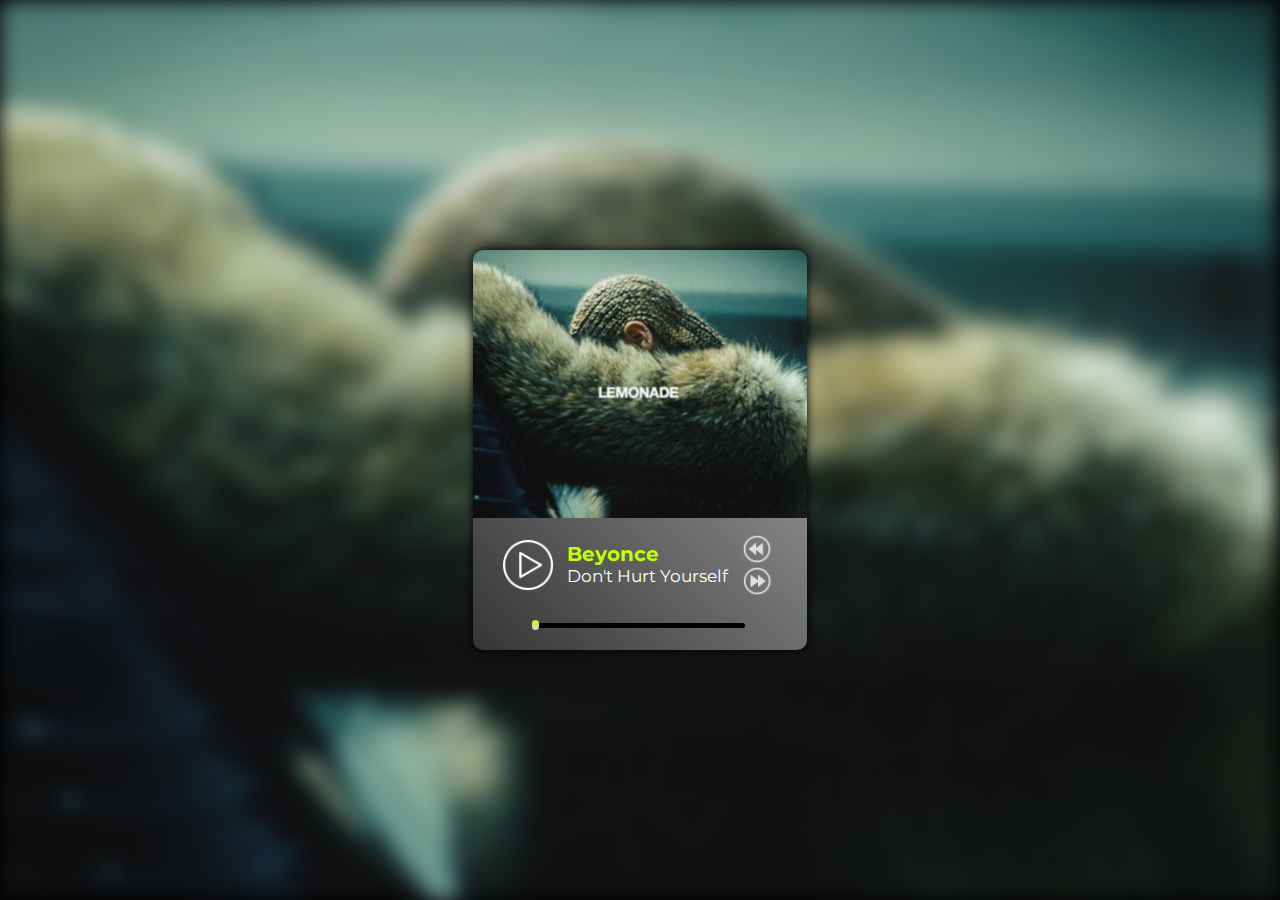
==== audio-player/index.html @ e314b854 "feat: add initial structure" ====
<!DOCTYPE html>
<html lang="en">

<head>
	<meta charset="UTF-8">
	<meta http-equiv="X-UA-Compatible" content="IE=edge">
	<meta name="viewport" content="width=device-width, initial-scale=1.0">
	<title>Audio-player</title>
	<link rel="stylesheet" href="style.css">
</head>

<body>
	<img src="assets/img/lemonade.png" id="background" alt="album's cover">
	<audio src="assets/audio/beyonce.mp3" id="song"></audio>

	<div class="container">
		<div class="box"></div>

		<img src="assets/img/lemonade.png" id="thumbnail" alt="album's cover">
		<img src="assets/icons/play.png" id="play-pause" alt="play">
		<img src="assets/icons/forward.png" id="next-song" alt="next">
		<img src="assets/icons/backward.png" id="previous-song" alt="previous">

		<div class="song-artist">Beyonce</div>
		<div class="song-title">Don't Hurt Yourself</div>

		<input type="range" id="progress-bar" min="0" max="" value="0">

		<div class="currentTime"></div>
		<div class="durationTime"></div>
	</div>
	<script src="script.js"></script>
</body>

</html>
---- audio-player/style.css ----
@import url('https://fonts.googleapis.com/css2?family=Montserrat:wght@400;700&display=swap');

body {
	background: #000000;
}

#background {
	position: absolute;
	height: 100%;
	width: 100%;
	margin: auto;
	top: 0;
	left: 0;
	right: 0;
	bottom: 0;
	filter: blur(10px);
	z-index: -1;
}

.container {
	position: absolute;
	height: 300pt;
	width: 250pt;
	margin: auto;
	top: 0;
	left: 0;
	right: 0;
	bottom: 0;
	overflow: hidden;
	display: flex;
	justify-content: center;
	align-items: center;
	background: #000000;
	border-radius: 10px;
	box-shadow: 0 0 10px #000000;
}

.box {
	position: absolute;
	height: 50%;
	width: 103%;
	background: -webkit-linear-gradient(
		45deg,
		rgb(40, 40, 40),
		rgb(133, 133, 133)
	);
	z-index: 4;
	bottom: -17%;
}

#thumbnail {
	position: absolute;
	width: 103%;
	top: -7%;
	transition: 1s;
	z-index: 3;
}

.song-artist {
	position: absolute;
	z-index: 4;
	color: rgb(193, 255, 6);
	font-family: 'Montserrat', sans-serif;
	font-weight: bold;
	font-size: 20px;
	bottom: 21%;
	left: 28%;
}

.song-title {
	position: absolute;
	z-index: 4;
	color: white;
	font-family: 'Montserrat', sans-serif;
	font-size: 17px;
	bottom: 16%;
	left: 28%;
}

#play-pause {
	position: absolute;
	height: 50px;
	width: 50px;
	filter: invert(1);
	cursor: pointer;
	bottom: 15%;
	z-index: 4;
	font-size: 53px;
	left: 9%;
}

#next-song,
#previous-song {
	position: absolute;
	height: 30px;
	width: 30px;
	filter: invert(1);
	cursor: pointer;
	bottom: 13.5%;
	font-size: 40px;
	z-index: 4;
}

#next-song {
	right: 10%;
}

#previous-song {
	right: 10.3%;
	bottom: 21.5%;
}

.currentTime {
	position: absolute;
	height: 50px;
	width: 50px;
	cursor: pointer;
	bottom: -7.5%;
	left: 17%;
	z-index: 4;
	font-family: 'Montserrat', sans-serif;
	font-size: 13px;
	color: white;
	align-items: center;
}

.durationTime {
	position: absolute;
	height: 50px;
	width: 50px;
	cursor: pointer;
	bottom: -1%;
	right: 11%;
	z-index: 4;
	font-family: 'Montserrat', sans-serif;
	font-size: 13px;
	align-items: center;
	color: rgb(193, 255, 6);
}

#progress-bar {
	-webkit-appearance: none;
	appearance: none;
	position: absolute;
	z-index: 4;
	height: 5px;
	background: #000000;
	width: 160pt;
	bottom: 5%;
	border-radius: 30px;
	left: 17%;
}

#progress-bar::-webkit-slider-thumb {
	-webkit-appearance: none;
	margin-top: -3px;
	margin-left: 0px;
	height: 10px;
	width: 7px;
	border: 0;
	background: -webkit-linear-gradient(
		45deg,
		rgb(213, 213, 213),
		rgb(193, 255, 6)
	);
	border-radius: 30px;
	cursor: pointer;
}

#progress-bar::-webkit-slider-runnable-track {
	-webkit-appearance: none;
	appearance: none;
	cursor: pointer;
	max-height: 5px;
	border-radius: 30px;
}

#progress-bar:focus {
	outline: none;
}
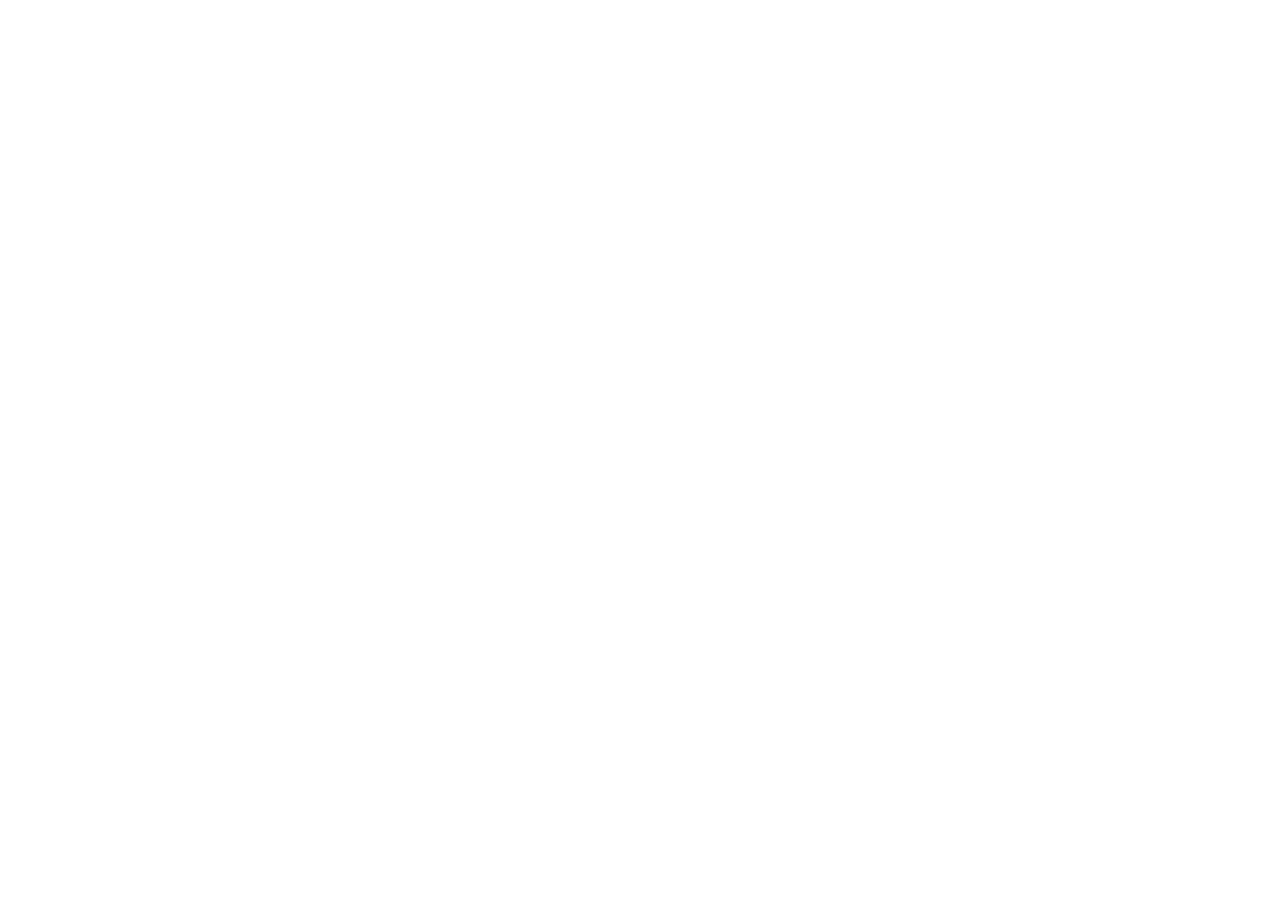
==== commit 04722c1c: "feat: add common styles" ====
--- a/audio-player/index.html
+++ b/audio-player/index.html
@@ -10,25 +10,7 @@
 </head>
 
 <body>
-	<img src="assets/img/lemonade.png" id="background" alt="album's cover">
-	<audio src="assets/audio/beyonce.mp3" id="song"></audio>
 
-	<div class="container">
-		<div class="box"></div>
-
-		<img src="assets/img/lemonade.png" id="thumbnail" alt="album's cover">
-		<img src="assets/icons/play.png" id="play-pause" alt="play">
-		<img src="assets/icons/forward.png" id="next-song" alt="next">
-		<img src="assets/icons/backward.png" id="previous-song" alt="previous">
-
-		<div class="song-artist">Beyonce</div>
-		<div class="song-title">Don't Hurt Yourself</div>
-
-		<input type="range" id="progress-bar" min="0" max="" value="0">
-
-		<div class="currentTime"></div>
-		<div class="durationTime"></div>
-	</div>
 	<script src="script.js"></script>
 </body>
 
--- a/audio-player/style.css
+++ b/audio-player/style.css
@@ -1,180 +1,44 @@
 @import url('https://fonts.googleapis.com/css2?family=Montserrat:wght@400;700&display=swap');
 
-body {
-	background: #000000;
+/*========= BASE ==========*/
+*,
+*::before,
+*::after {
+	padding: 0;
+	margin: 0;
+	border: 0;
+	box-sizing: border-box;
 }
 
-#background {
-	position: absolute;
-	height: 100%;
-	width: 100%;
-	margin: auto;
-	top: 0;
-	left: 0;
-	right: 0;
-	bottom: 0;
-	filter: blur(10px);
-	z-index: -1;
+a {
+	text-decoration: none;
 }
 
-.container {
-	position: absolute;
-	height: 300pt;
-	width: 250pt;
-	margin: auto;
-	top: 0;
-	left: 0;
-	right: 0;
-	bottom: 0;
-	overflow: hidden;
-	display: flex;
-	justify-content: center;
-	align-items: center;
-	background: #000000;
-	border-radius: 10px;
-	box-shadow: 0 0 10px #000000;
+ul,
+ol,
+li {
+	list-style: none;
 }
 
-.box {
-	position: absolute;
-	height: 50%;
-	width: 103%;
-	background: -webkit-linear-gradient(
-		45deg,
-		rgb(40, 40, 40),
-		rgb(133, 133, 133)
-	);
-	z-index: 4;
-	bottom: -17%;
+img {
+	vertical-align: top;
 }
 
-#thumbnail {
-	position: absolute;
-	width: 103%;
-	top: -7%;
-	transition: 1s;
-	z-index: 3;
+h1,
+h2 {
+	font-weight: 700;
 }
 
-.song-artist {
-	position: absolute;
-	z-index: 4;
-	color: rgb(193, 255, 6);
-	font-family: 'Montserrat', sans-serif;
-	font-weight: bold;
-	font-size: 20px;
-	bottom: 21%;
-	left: 28%;
+html {
+	scroll-behavior: smooth;
 }
 
-.song-title {
-	position: absolute;
-	z-index: 4;
-	color: white;
-	font-family: 'Montserrat', sans-serif;
-	font-size: 17px;
-	bottom: 16%;
-	left: 28%;
+body {
+	font-weight: 400;
+	height: 100%;
+	line-height: 1;
 }
 
-#play-pause {
-	position: absolute;
-	height: 50px;
-	width: 50px;
-	filter: invert(1);
-	cursor: pointer;
-	bottom: 15%;
-	z-index: 4;
-	font-size: 53px;
-	left: 9%;
-}
-
-#next-song,
-#previous-song {
-	position: absolute;
-	height: 30px;
-	width: 30px;
-	filter: invert(1);
-	cursor: pointer;
-	bottom: 13.5%;
-	font-size: 40px;
-	z-index: 4;
-}
-
-#next-song {
-	right: 10%;
-}
-
-#previous-song {
-	right: 10.3%;
-	bottom: 21.5%;
-}
-
-.currentTime {
-	position: absolute;
-	height: 50px;
-	width: 50px;
-	cursor: pointer;
-	bottom: -7.5%;
-	left: 17%;
-	z-index: 4;
-	font-family: 'Montserrat', sans-serif;
-	font-size: 13px;
-	color: white;
-	align-items: center;
-}
-
-.durationTime {
-	position: absolute;
-	height: 50px;
-	width: 50px;
-	cursor: pointer;
-	bottom: -1%;
-	right: 11%;
-	z-index: 4;
-	font-family: 'Montserrat', sans-serif;
-	font-size: 13px;
-	align-items: center;
-	color: rgb(193, 255, 6);
-}
-
-#progress-bar {
-	-webkit-appearance: none;
-	appearance: none;
-	position: absolute;
-	z-index: 4;
-	height: 5px;
-	background: #000000;
-	width: 160pt;
-	bottom: 5%;
-	border-radius: 30px;
-	left: 17%;
-}
-
-#progress-bar::-webkit-slider-thumb {
-	-webkit-appearance: none;
-	margin-top: -3px;
-	margin-left: 0px;
-	height: 10px;
-	width: 7px;
-	border: 0;
-	background: -webkit-linear-gradient(
-		45deg,
-		rgb(213, 213, 213),
-		rgb(193, 255, 6)
-	);
-	border-radius: 30px;
+button {
 	cursor: pointer;
 }
-
-#progress-bar::-webkit-slider-runnable-track {
-	-webkit-appearance: none;
-	appearance: none;
-	cursor: pointer;
-	max-height: 5px;
-	border-radius: 30px;
-}
-
-#progress-bar:focus {
-	outline: none;
-}
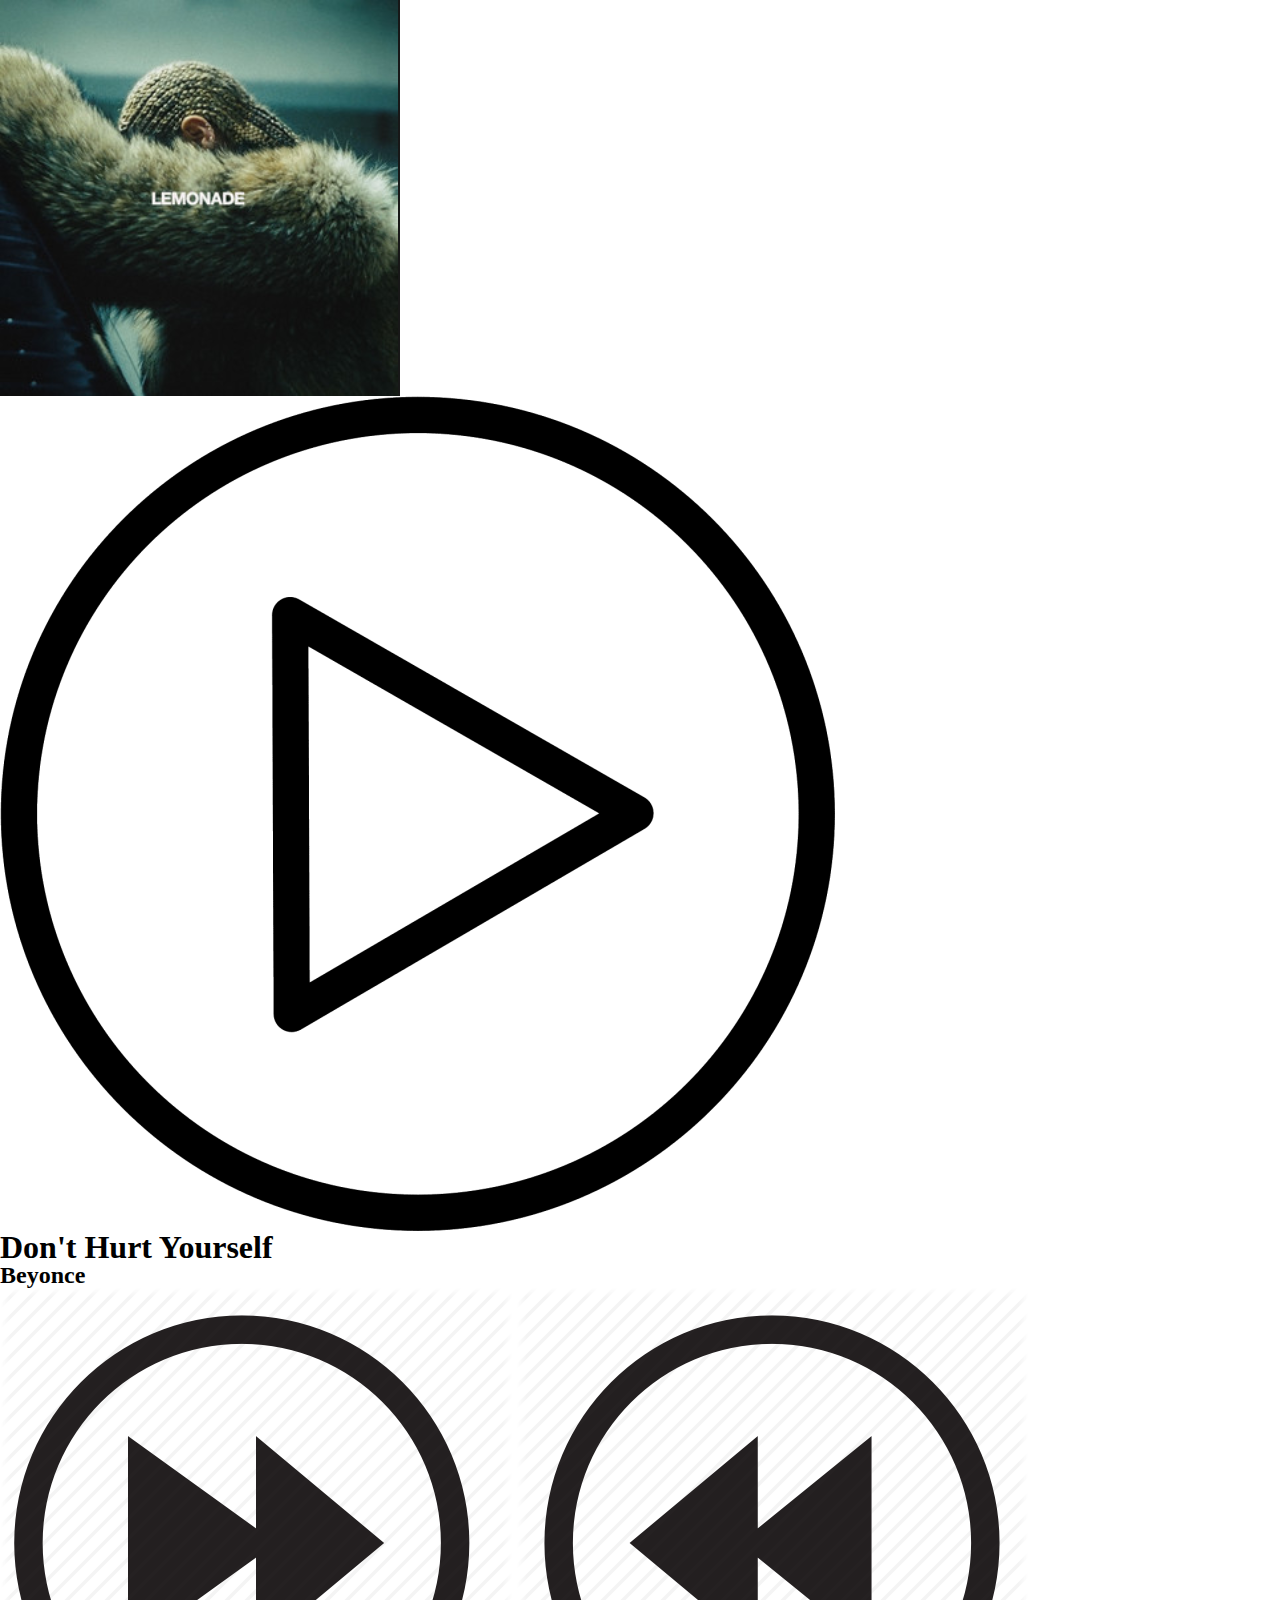
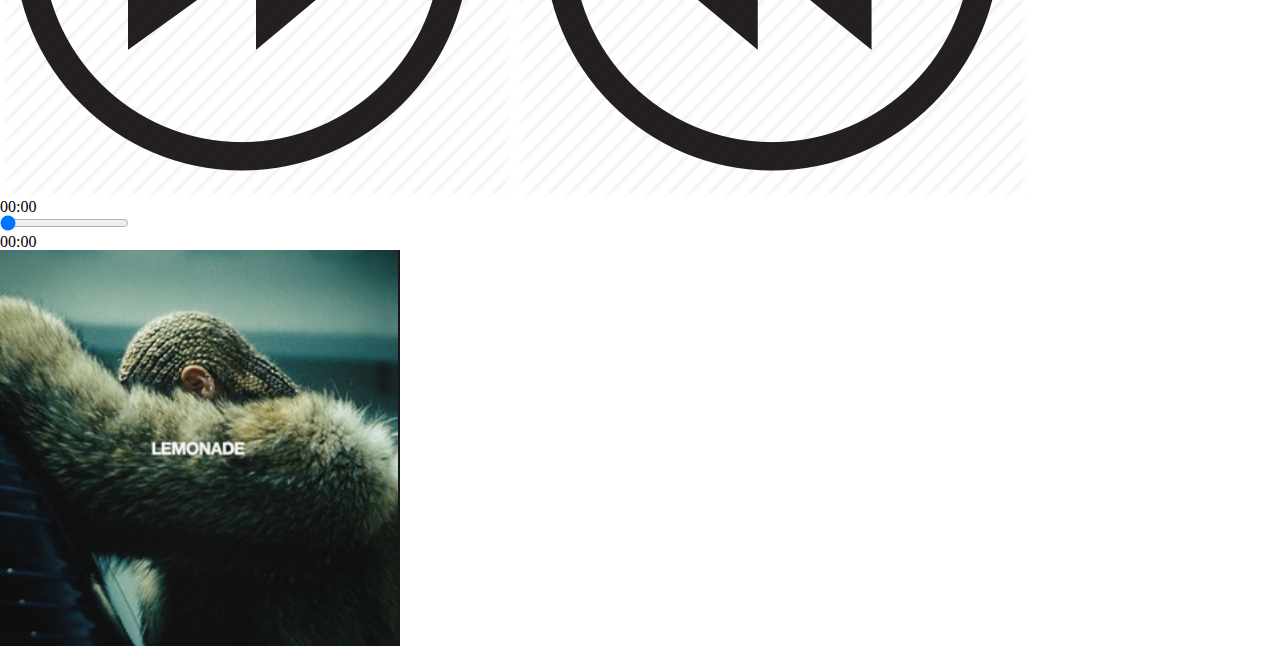
==== commit f6ca38af: "feat: add player section" ====
--- a/audio-player/index.html
+++ b/audio-player/index.html
@@ -10,7 +10,35 @@
 </head>
 
 <body>
-
+	<div class="wrapper">
+		<main class="main">
+			<section class="player">
+				<div class="player__container">
+					<img src="assets/img/lemonade.png" class="track-thumbnail" alt="track thumbnail">
+					<div class="player__content">
+						<div class="player__data">
+							<img src="assets/icons/play.png" class="play-pause" alt="play">
+							<div class="player__info">
+								<h1 class="track-title">Don't Hurt Yourself</h1>
+								<h2 class="track-artist">Beyonce</h2>
+								<audio src="assets/audio/beyonce.mp3" class="track"></audio>
+							</div>
+							<div class="player__buttons">
+								<img src="assets/icons/forward.png" class="next-track" alt="next track">
+								<img src="assets/icons/backward.png" class="previous-track" alt="previous track">
+							</div>
+						</div>
+						<div class="player__progress">
+							<div class="total-duration">00:00</div>
+							<input type="range" class="audio-slider" min="1" max="100" value="0" />
+							<div class="current-time">00:00</div>
+						</div>
+					</div>
+				</div>
+				<img src="assets/img/lemonade.png" class="player__background" alt="album's cover">
+			</section>
+		</main>
+	</div>
 	<script src="script.js"></script>
 </body>
 
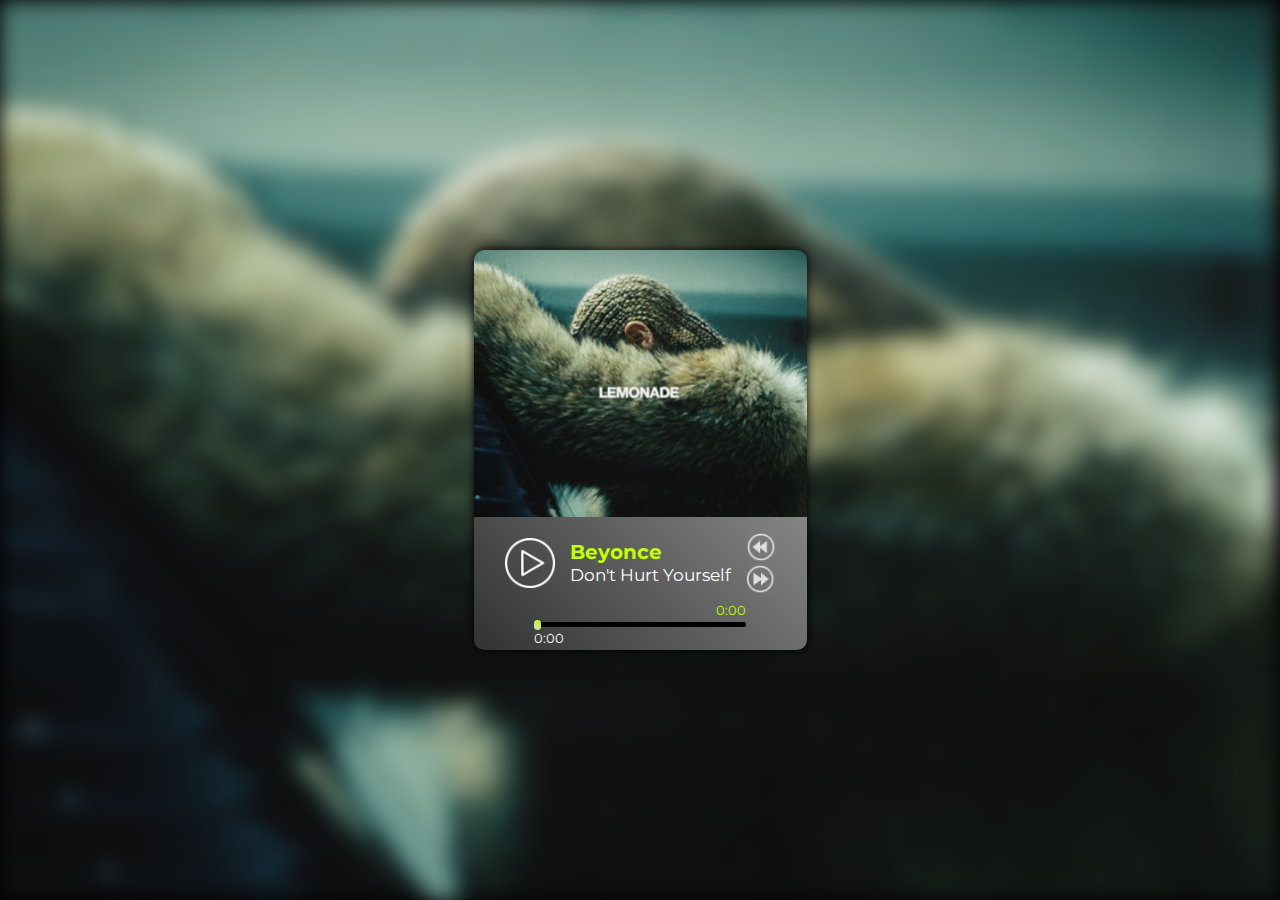
==== commit 415b282b: "feat: add styles to player section" ====
--- a/audio-player/index.html
+++ b/audio-player/index.html
@@ -14,7 +14,9 @@
 		<main class="main">
 			<section class="player">
 				<div class="player__container">
-					<img src="assets/img/lemonade.png" class="track-thumbnail" alt="track thumbnail">
+					<div class="player__thumbnail">
+						<img src="assets/img/lemonade.png" class="track-thumbnail" alt="track thumbnail">
+					</div>
 					<div class="player__content">
 						<div class="player__data">
 							<img src="assets/icons/play.png" class="play-pause" alt="play">
@@ -24,14 +26,14 @@
 								<audio src="assets/audio/beyonce.mp3" class="track"></audio>
 							</div>
 							<div class="player__buttons">
+								<img src="assets/icons/backward.png" class="previous-track" alt="previous track">
 								<img src="assets/icons/forward.png" class="next-track" alt="next track">
-								<img src="assets/icons/backward.png" class="previous-track" alt="previous track">
 							</div>
 						</div>
 						<div class="player__progress">
-							<div class="total-duration">00:00</div>
+							<div class="total-duration">0:00</div>
 							<input type="range" class="audio-slider" min="1" max="100" value="0" />
-							<div class="current-time">00:00</div>
+							<div class="current-time">0:00</div>
 						</div>
 					</div>
 				</div>
--- a/audio-player/style.css
+++ b/audio-player/style.css
@@ -1,6 +1,5 @@
 @import url('https://fonts.googleapis.com/css2?family=Montserrat:wght@400;700&display=swap');
 
-/*========= BASE ==========*/
 *,
 *::before,
 *::after {
@@ -29,16 +28,182 @@
 	font-weight: 700;
 }
 
+button {
+	cursor: pointer;
+}
+
 html {
 	scroll-behavior: smooth;
 }
 
 body {
+	font-family: 'Montserrat', sans-serif;
 	font-weight: 400;
+	height: 100vh;
+	line-height: 1;
+	color: #ffffff;
+	background: #000000;
+}
+
+.wrapper {
+	min-height: 100vh;
+	overflow: hidden;
+}
+
+.player__background {
+	position: absolute;
+	width: 100%;
 	height: 100%;
-	line-height: 1;
-}
-
-button {
-	cursor: pointer;
-}
+	top: 0;
+	left: 0;
+	filter: blur(10px);
+	z-index: -1;
+}
+
+.player {
+	min-height: 100vh;
+	display: flex;
+	justify-content: center;
+	align-items: center;
+}
+
+.player__container {
+	height: 400px;
+	width: 333px;
+	display: flex;
+	justify-content: center;
+	align-items: stretch;
+	flex-direction: column;
+	background: #000000;
+	border-radius: 10px;
+	box-shadow: 0 0 10px #000000;
+	overflow: hidden;
+}
+
+.player__thumbnail {
+	flex: 2;
+	overflow: hidden;
+}
+
+.track-thumbnail {
+	max-width: 100%;
+	margin-top: -23px;
+	transition: 1s;
+	transform: scale(1.03);
+}
+
+.player__content {
+	display: flex;
+	flex-direction: column;
+	align-items: center;
+	justify-content: flex-end;
+	gap: 10px;
+	flex: 1;
+	background: -webkit-linear-gradient(
+		45deg,
+		rgb(50, 50, 50),
+		rgb(133, 133, 133)
+	);
+}
+
+.player__data {
+	display: flex;
+	align-items: center;
+	justify-content: center;
+	gap: 15px;
+}
+
+.play-pause {
+	height: 50px;
+	width: 50px;
+	filter: invert(1);
+	cursor: pointer;
+	transition: 0.5s;
+}
+
+.player__info {
+	display: flex;
+	flex-direction: column;
+	justify-content: center;
+	align-items: flex-start;
+	gap: 5px;
+}
+
+.track-artist {
+	font-weight: 700;
+	font-size: 20px;
+	color: rgb(193, 255, 6);
+	order: 1;
+}
+
+.track-title {
+	font-weight: 400;
+	color: white;
+	font-size: 17px;
+	order: 2;
+}
+
+.player__buttons {
+	display: flex;
+	flex-direction: column;
+	gap: 2px;
+}
+
+.next-track,
+.previous-track {
+	height: 30px;
+	width: 30px;
+	filter: invert(1);
+	cursor: pointer;
+	transition: 0.5s;
+}
+
+.play-pause:hover,
+.next-track:hover,
+.previous-track:hover {
+	opacity: 0.75;
+}
+
+.player__progress {
+	display: flex;
+	flex-direction: column;
+	justify-content: flex-end;
+	gap: 5px;
+	margin-bottom: 5px;
+}
+
+.total-duration {
+	font-size: 13px;
+	color: rgb(193, 255, 6);
+	align-self: flex-end;
+}
+
+.audio-slider {
+	-webkit-appearance: none;
+	appearance: none;
+	width: 212px;
+	height: 5px;
+	background: #000000;
+	border-radius: 30px;
+}
+
+.audio-slider::-webkit-slider-thumb {
+	-webkit-appearance: none;
+	appearance: none;
+	height: 10px;
+	width: 7px;
+	outline: none;
+	background: -webkit-linear-gradient(
+		45deg,
+		rgb(213, 213, 213),
+		rgb(193, 255, 6)
+	);
+	border-radius: 30px;
+	cursor: pointer;
+}
+
+.current-time {
+	font-size: 13px;
+	color: white;
+	align-self: start;
+}
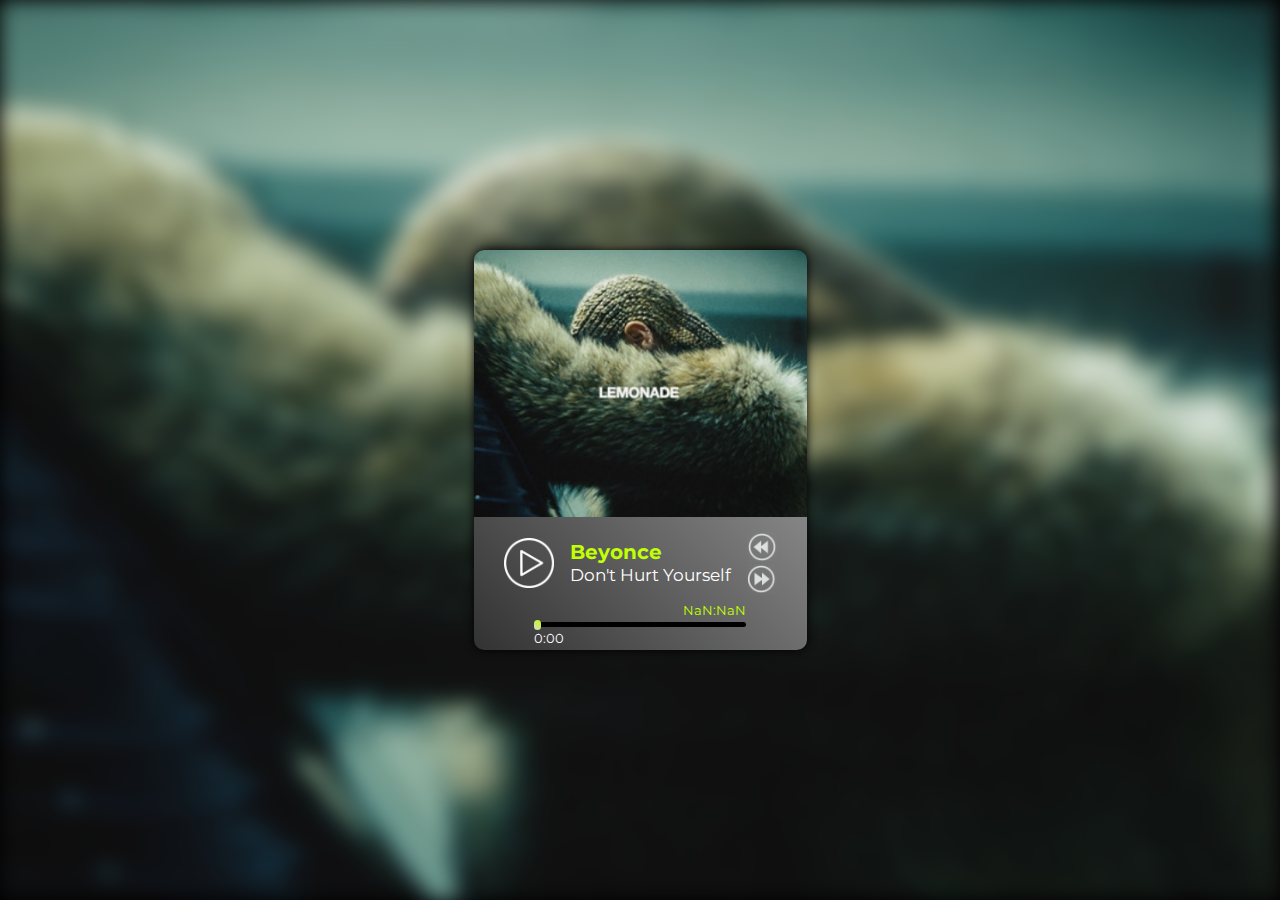
==== commit 81d88d40: "feat: add button behavior" ====
--- a/audio-player/index.html
+++ b/audio-player/index.html
@@ -32,7 +32,7 @@
 						</div>
 						<div class="player__progress">
 							<div class="total-duration">0:00</div>
-							<input type="range" class="audio-slider" min="1" max="100" value="0" />
+							<input type="range" class="audio-slider" min="0" max="" value="0" />
 							<div class="current-time">0:00</div>
 						</div>
 					</div>
--- a/audio-player/style.css
+++ b/audio-player/style.css
@@ -104,13 +104,14 @@
 		rgb(50, 50, 50),
 		rgb(133, 133, 133)
 	);
+	padding: 0 30px;
 }
 
 .player__data {
-	display: flex;
+	align-self: stretch;
+	display: flex;
+	justify-content: space-between;
 	align-items: center;
-	justify-content: center;
-	gap: 15px;
 }
 
 .play-pause {
@@ -124,8 +125,6 @@
 .player__info {
 	display: flex;
 	flex-direction: column;
-	justify-content: center;
-	align-items: flex-start;
 	gap: 5px;
 }
 
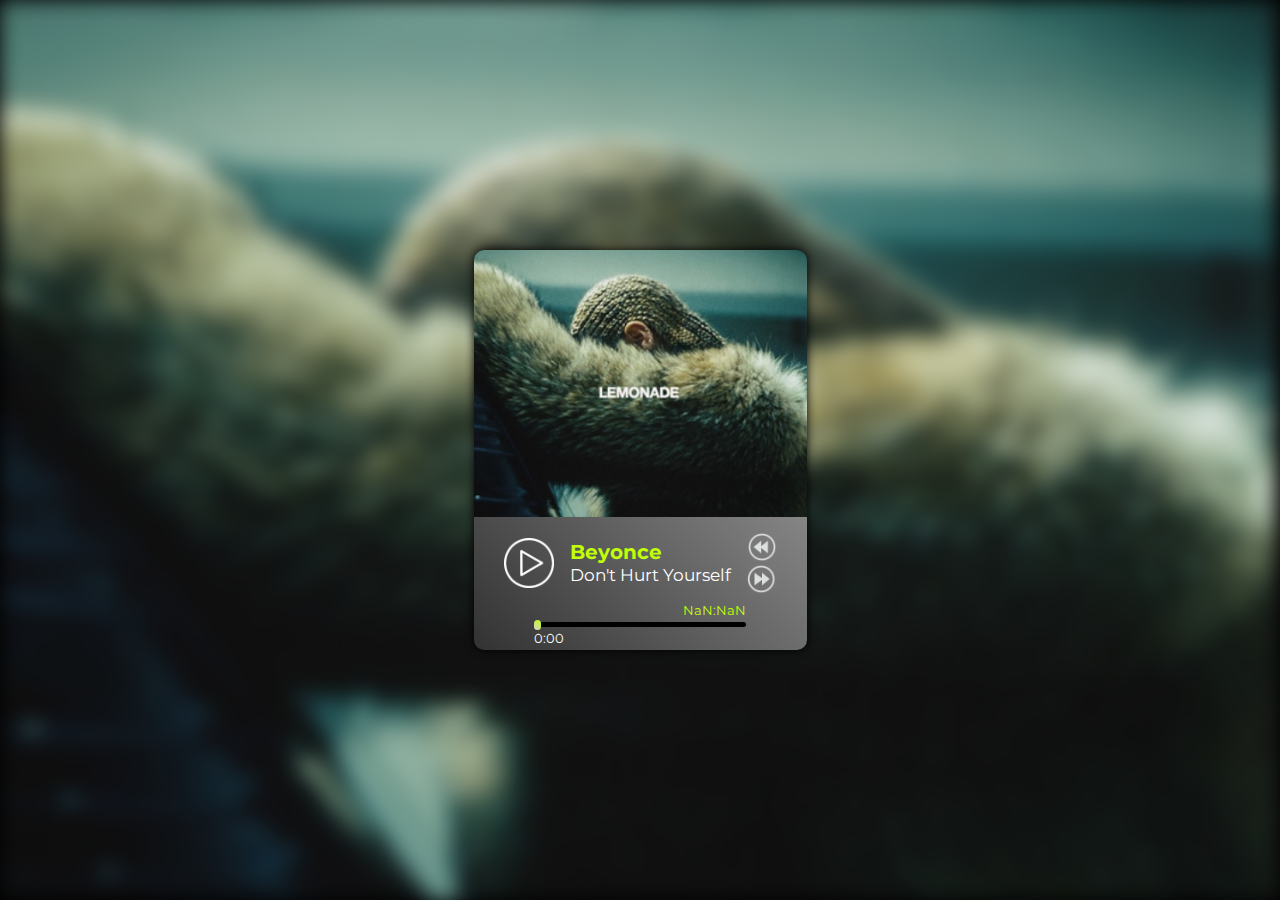
==== commit b0905392: "feat: add audio visualization" ====
--- a/audio-player/index.html
+++ b/audio-player/index.html
@@ -6,6 +6,7 @@
 	<meta http-equiv="X-UA-Compatible" content="IE=edge">
 	<meta name="viewport" content="width=device-width, initial-scale=1.0">
 	<title>Audio-player</title>
+	<link rel="icon" href="assets/favicon.ico" />
 	<link rel="stylesheet" href="style.css">
 </head>
 
--- a/audio-player/style.css
+++ b/audio-player/style.css
@@ -88,7 +88,7 @@
 .track-thumbnail {
 	max-width: 100%;
 	margin-top: -23px;
-	transition: 1s;
+	transition: 0.3s;
 	transform: scale(1.03);
 }
 
@@ -99,11 +99,7 @@
 	justify-content: flex-end;
 	gap: 10px;
 	flex: 1;
-	background: -webkit-linear-gradient(
-		45deg,
-		rgb(50, 50, 50),
-		rgb(133, 133, 133)
-	);
+	background: linear-gradient(45deg, rgb(50, 50, 50), rgb(133, 133, 133));
 	padding: 0 30px;
 }
 
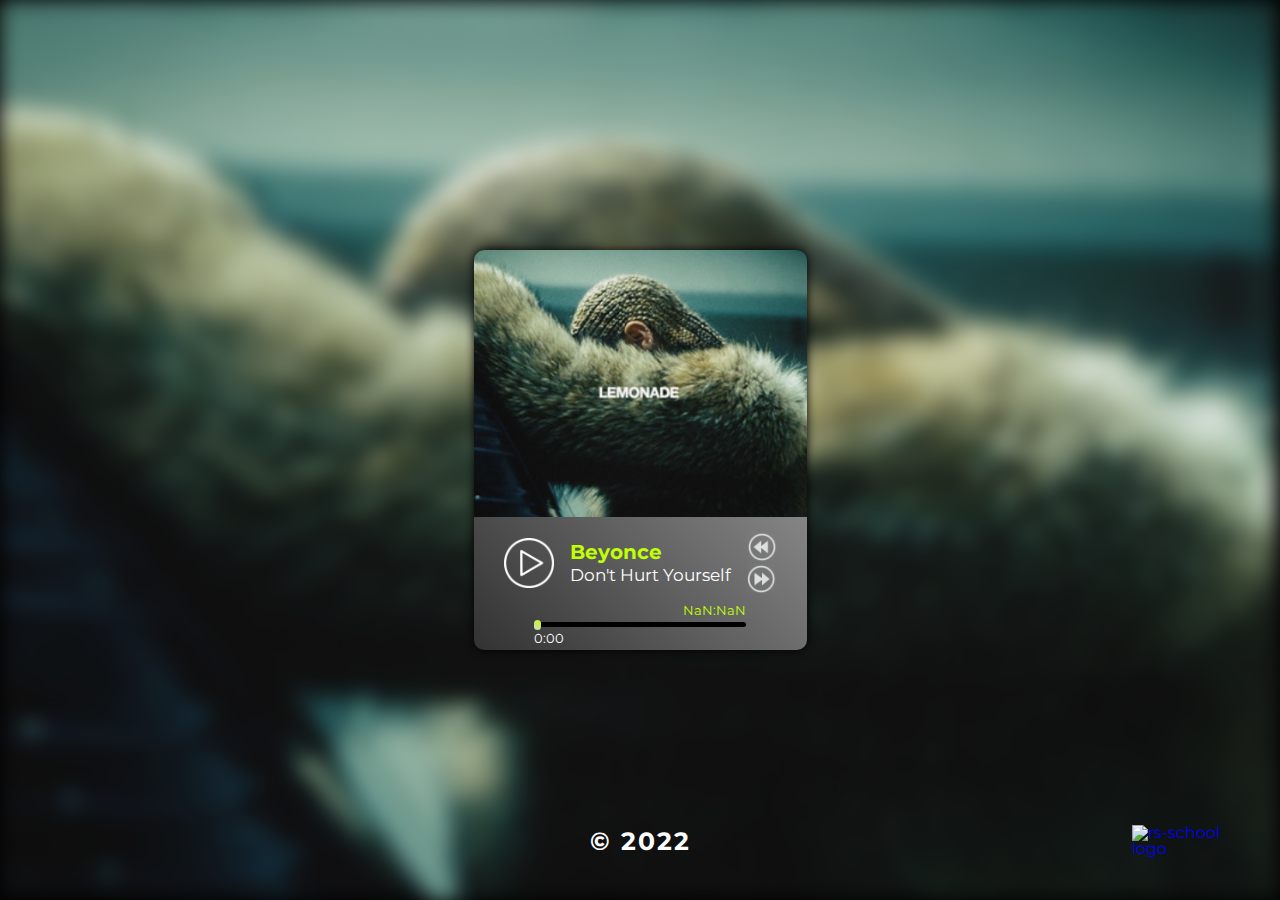
==== commit 434e575f: "feat: add footer" ====
--- a/audio-player/index.html
+++ b/audio-player/index.html
@@ -6,6 +6,7 @@
 	<meta http-equiv="X-UA-Compatible" content="IE=edge">
 	<meta name="viewport" content="width=device-width, initial-scale=1.0">
 	<title>Audio-player</title>
+	<link href="https://cdn.jsdelivr.net/npm/remixicon@2.5.0/fonts/remixicon.css" rel="stylesheet">
 	<link rel="icon" href="assets/favicon.ico" />
 	<link rel="stylesheet" href="style.css">
 </head>
@@ -41,6 +42,23 @@
 				<img src="assets/img/lemonade.png" class="player__background" alt="album's cover">
 			</section>
 		</main>
+		<footer class="footer">
+			<div class="footer__container">
+				<div class="footer__row">
+					<div class="footer__git">
+						<a class="git__link" href="https://github.com/enk4y"><i class="ri-github-fill ri-4x"></i></a>
+					</div>
+					<div class="footer__text">
+						<span>© 2022</span>
+					</div>
+					<div class="footer_logo">
+						<a href="https://rs.school/js/"><img src="https://cv-hints.netlify.app/assets/svg/rss.svg"
+								alt="rs-school logo"></a>
+					</div>
+				</div>
+			</div>
+	</div>
+	</footer>
 	</div>
 	<script src="script.js"></script>
 </body>
--- a/audio-player/style.css
+++ b/audio-player/style.css
@@ -156,7 +156,8 @@
 .play-pause:hover,
 .next-track:hover,
 .previous-track:hover {
-	opacity: 0.75;
+	opacity: 0.5;
+	transform: scale(1.1);
 }
 
 .player__progress {
@@ -202,3 +203,49 @@
 	color: white;
 	align-self: start;
 }
+
+.footer {
+	height: 80px;
+	margin-top: -80px;
+	overflow: hidden;
+}
+
+.footer__container {
+	padding: 5px 28px 5px 28px;
+	background: transparent;
+}
+
+.footer__row {
+	display: flex;
+	justify-content: space-between;
+	align-items: center;
+}
+
+.footer__git {
+	width: 120px;
+	text-align: center;
+}
+
+.git__link {
+	color: #ffffff;
+}
+
+.git__link:hover {
+	color: rgb(193, 255, 6);
+}
+
+.footer__text {
+	font-weight: 700;
+	font-size: 25px;
+	line-height: 30px;
+	letter-spacing: 2px;
+	color: #ffffff;
+}
+
+.footer_logo {
+	flex: 0 0 120px;
+}
+
+.footer_logo img {
+	max-width: 100%;
+}
